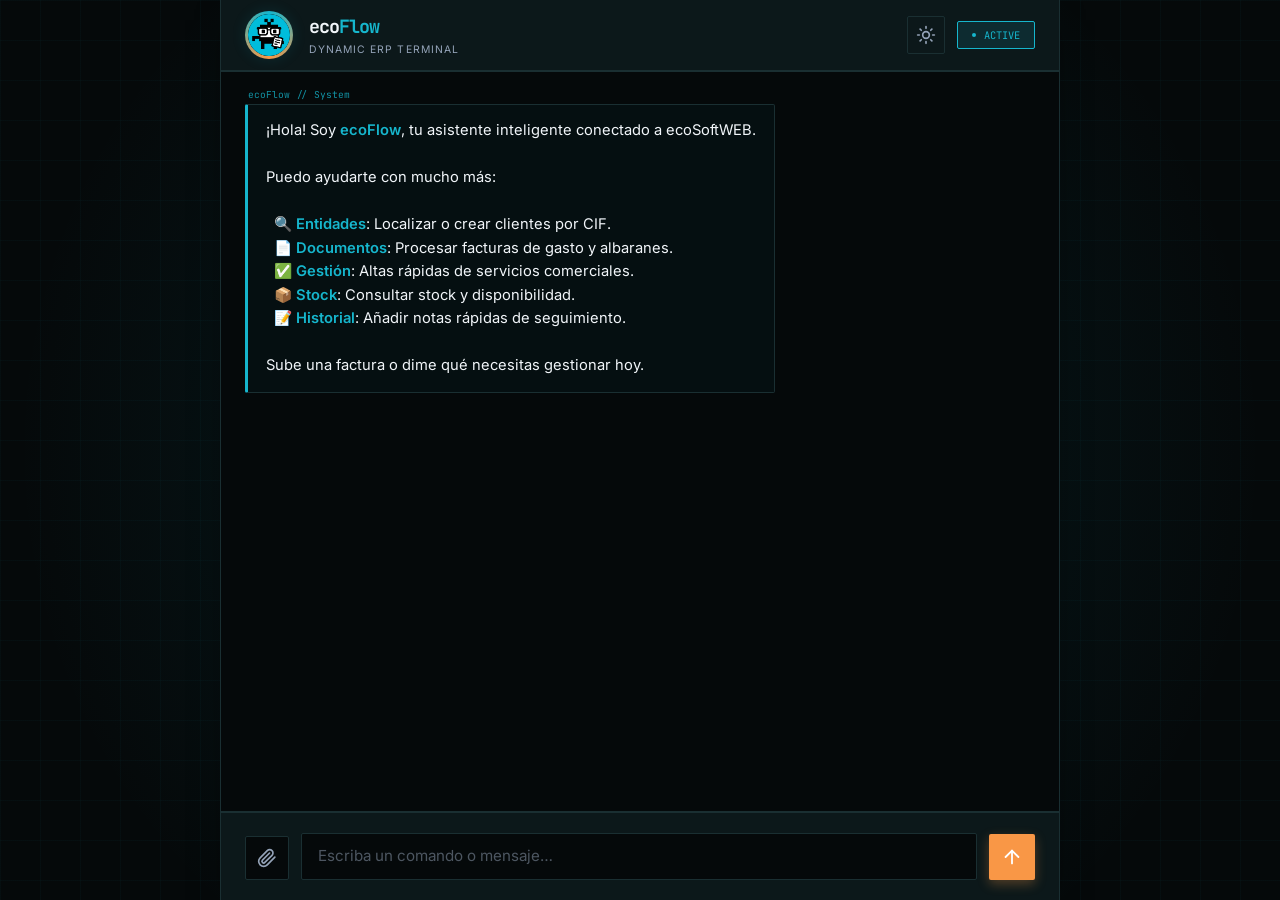
==== app/static/index.html @ 5742f72a "Fix orbe: Usar etiqueta img directa para asegurar carga de ecoScanCalidad.png" ====
<!DOCTYPE html>
<html lang="es" data-theme="dark">
<head>
<meta charset="UTF-8">
<meta name="viewport" content="width=device-width, initial-scale=1.0">
<title>ecoFlow — Quantum Interface</title>
<style>
@import url('https://fonts.googleapis.com/css2?family=Inter:wght@400;500;600;700&family=JetBrains+Mono:wght@400;700&display=swap');

:root {
  /* DARK THEME (CORE) */
  --bg: #05090a;
  --surface: #0c181a;
  --surface-alt: #122124;
  --border: #1a2f32;
  --border-bright: #2d4f54;
  --accent: #16B6CD;
  --accent-secondary: #F99746;
  --accent-dim: rgba(22, 182, 205, 0.12);
  --text: #f1f5f9;
  --muted: #94a3b8;
  --radius: 2px;
  --font-mono: 'JetBrains Mono', monospace;
  --bot-bg: rgba(22, 182, 205, 0.03);
  --dot-color: #16B6CD;
  --shadow: 0 10px 30px -10px rgba(0,0,0,0.5);
}

[data-theme="light"] {
  --bg: #f8fafc;
  --surface: #ffffff;
  --surface-alt: #f1f5f9;
  --border: #cbd5e1;
  --border-bright: #94a3b8;
  --accent: #16B6CD;
  --accent-secondary: #F99746;
  --accent-dim: rgba(22, 182, 205, 0.08);
  --text: #0f172a;
  --muted: #64748b;
  --bot-bg: rgba(22, 182, 205, 0.04);
  --dot-color: #16B6CD;
  --shadow: 0 10px 30px -10px rgba(0,0,0,0.1);
}

*, *::before, *::after { box-sizing: border-box; margin: 0; padding: 0; }

@media (prefers-reduced-motion: reduce) {
  *, ::before, ::after {
    animation-delay: -1ms !important;
    animation-duration: 1ms !important;
    animation-iteration-count: 1 !important;
    background-attachment: initial !important;
    scroll-behavior: auto !important;
    transition-duration: 0s !important;
    transition-delay: 0s !important;
  }
}

html, body { height: 100%; overflow: hidden; background: var(--bg); color: var(--text); transition: background 0.3s, color 0.3s; }
body {
  font-family: 'Inter', system-ui, sans-serif;
  display: flex; align-items: center; justify-content: center;
  -webkit-font-smoothing: antialiased;
  background-image: 
    radial-gradient(circle at 50% 50%, var(--accent-dim) 0%, transparent 80%),
    linear-gradient(rgba(22, 182, 205, 0.03) 1px, transparent 1px),
    linear-gradient(90deg, rgba(22, 182, 205, 0.03) 1px, transparent 1px);
  background-size: 100% 100%, 40px 40px, 40px 40px;
}

.shell {
  width: min(840px, 100%); height: 100dvh;
  display: flex; flex-direction: column;
  background: var(--bg);
  border-left: 1px solid var(--border);
  border-right: 1px solid var(--border);
  position: relative; box-shadow: var(--shadow);
}

/* HEADER */
.hd {
  height: 72px; padding: 0 24px; flex-shrink: 0;
  background: var(--surface);
  border-bottom: 2px solid var(--border);
  display: flex; align-items: center; justify-content: space-between;
}
.hd-left { display: flex; align-items: center; gap: 16px; }
.orb-container { position: relative; width: 48px; height: 48px; flex-shrink: 0; }
.orb {
  position: absolute; inset: 0; border-radius: 50%;
  background: conic-gradient(from 0deg, var(--accent), var(--accent-secondary), var(--accent));
  animation: spin 6s linear infinite;
  box-shadow: 0 0 15px var(--accent-dim);
}
.orb-img {
  position: absolute; inset: 3px; width: 42px; height: 42px;
  border-radius: 50%; object-fit: cover;
  background-color: var(--bg);
  z-index: 2;
}
@keyframes spin { to { transform: rotate(360deg); } }

.brand { font-family: var(--font-mono); font-size: 1.15rem; font-weight: 700; letter-spacing: -0.05em; }
.brand span { color: var(--accent); }
.sub { font-size: 0.65rem; color: var(--muted); letter-spacing: 0.1em; text-transform: uppercase; margin-top: 4px; }

.hd-right { display: flex; align-items: center; gap: 12px; }
.theme-toggle {
  background: none; border: 1px solid var(--border); color: var(--muted);
  width: 38px; height: 38px; display: flex; align-items: center; justify-content: center;
  cursor: pointer; transition: all 0.2s; border-radius: var(--radius);
}
.theme-toggle:hover { color: var(--accent); border-color: var(--accent); background: var(--accent-dim); }

.status {
  display: flex; align-items: center; gap: 8px; font-family: var(--font-mono); font-size: 0.65rem; color: var(--accent);
  background: var(--accent-dim); border: 1px solid var(--accent);
  padding: 6px 14px; border-radius: var(--radius);
}
.dot { width: 4px; height: 4px; border-radius: 50%; background: var(--accent); animation: pulse 2s infinite; }
@keyframes pulse { 0%,100% { opacity: 1; transform: scale(1.1); } 50% { opacity: 0.4; transform: scale(0.9); } }

/* CHAT AREA */
.chat { flex: 1; overflow-y: auto; padding: 32px 24px; display: flex; flex-direction: column; gap: 24px; scroll-behavior: smooth; }
.chat::-webkit-scrollbar { width: 4px; }
.chat::-webkit-scrollbar-thumb { background: var(--border-bright); }

.row { display: flex; width: 100%; }
.row.me { justify-content: flex-end; }

.bub {
  max-width: 80%; padding: 14px 18px; position: relative;
  font-size: 0.92rem; line-height: 1.6; animation: slideUp 0.3s cubic-bezier(0.16, 1, 0.3, 1);
  word-break: break-word; border: 1px solid var(--border);
  background: var(--surface-alt); border-radius: var(--radius);
}
@keyframes slideUp { from { opacity: 0; transform: translateY(12px); } to { opacity: 1; transform: none; } }

.bub.bot { border-left: 3px solid var(--accent); background: var(--bot-bg); }
.bub.bot::before {
  content: "ecoFlow // System";
  position: absolute; top: -18px; left: 0;
  font-family: var(--font-mono); font-size: 0.6rem; color: var(--accent); opacity: 0.8;
}

.bub.me { border-right: 3px solid var(--muted); background: var(--surface); }
.bub.me::before {
  content: "Auth // User";
  position: absolute; top: -18px; right: 0;
  font-family: var(--font-mono); font-size: 0.6rem; color: var(--muted); opacity: 0.8;
}

.bub strong { color: var(--accent); font-weight: 600; }

.file-card {
  display: flex; align-items: center; gap: 12px;
  background: var(--accent-dim); border: 1px solid var(--accent);
  padding: 10px 14px; margin-top: 4px; border-radius: var(--radius);
}
.file-card svg { color: var(--accent); flex-shrink: 0; }

/* TYPING */
.typing { display: flex; align-items: center; gap: 12px; padding: 0 24px 16px; }
.typing-dots { display: flex; gap: 4px; }
.typing-dots span { width: 5px; height: 5px; background: var(--accent); animation: bounceDots 1.4s infinite; }
.typing-dots span:nth-child(2) { animation-delay: 0.2s; }
.typing-dots span:nth-child(3) { animation-delay: 0.4s; }
@keyframes bounceDots { 0%, 80%, 100% { transform: scale(1); opacity: 0.4; } 40% { transform: scale(1.4); opacity: 1; } }
.typing-label { font-family: var(--font-mono); font-size: 0.65rem; color: var(--accent); letter-spacing: 0.05em; font-weight: 700; }

/* INPUT BAR */
.bar {
  flex-shrink: 0; padding: 20px 24px;
  background: var(--surface); border-top: 2px solid var(--border);
  display: flex; align-items: flex-end; gap: 12px;
}

.action-btn {
  width: 44px; height: 44px; border: 1px solid var(--border); background: var(--bg);
  color: var(--muted); cursor: pointer; display: flex; align-items: center; justify-content: center;
  transition: all 0.2s; flex-shrink: 0; border-radius: var(--radius);
}
.action-btn:hover { color: var(--accent); border-color: var(--accent); background: var(--accent-dim); }

.file-preview {
  display: none; align-items: center; gap: 10px;
  background: var(--accent-dim); border: 1px solid var(--accent);
  padding: 6px 12px; font-family: var(--font-mono); font-size: 0.7rem; color: var(--accent);
  max-width: 200px; white-space: nowrap; overflow: hidden; text-overflow: ellipsis; border-radius: var(--radius);
}
.btn-close { background: none; border: none; color: var(--accent); cursor: pointer; font-size: 1rem; line-height: 1; }

textarea {
  flex: 1; min-height: 44px; max-height: 160px; resize: none; outline: none;
  font-family: inherit; font-size: 0.95rem; border: 1px solid var(--border);
  background: var(--bg); color: var(--text); padding: 11px 16px; line-height: 1.5;
  transition: border-color 0.2s; border-radius: var(--radius);
}
textarea:focus { border-color: var(--accent); }
textarea::placeholder { color: var(--muted); opacity: 0.5; }

.btn-send {
  width: 46px; height: 46px; border: none; cursor: pointer;
  background: var(--accent-secondary); color: white;
  display: flex; align-items: center; justify-content: center;
  transition: all 0.2s; flex-shrink: 0; border-radius: var(--radius);
  box-shadow: 0 4px 12px rgba(249, 151, 70, 0.3);
}
.btn-send:hover { transform: translateY(-2px); box-shadow: 0 6px 20px rgba(249, 151, 70, 0.4); }
.btn-send:active { transform: translateY(0); }
.btn-send:disabled { opacity: 0.3; cursor: not-allowed; transform: none; box-shadow: none; }
.btn-send svg { width: 22px; height: 22px; }
</style>
</head>
<body>
<div class="shell">
  <header class="hd">
    <div class="hd-left">
      <div class="orb-container">
        <div class="orb"></div>
        <img src="ecoScanCalidad.png" class="orb-img" alt="ecoFlow Robot" aria-hidden="true">
      </div>
      <div>
        <div class="brand">eco<span>Flow</span></div>
        <div class="sub">Dynamic ERP Terminal</div>
      </div>
    </div>
    <div class="hd-right">
      <button class="theme-toggle" id="themeToggle" title="Cambiar tema" aria-label="Cambiar tema">
        <svg id="themeIcon" xmlns="http://www.w3.org/2000/svg" width="20" height="20" viewBox="0 0 24 24" fill="none" stroke="currentColor" stroke-width="2" stroke-linecap="round" stroke-linejoin="round"></svg>
      </button>
      <div class="status"><span class="dot"></span>ACTIVE</div>
    </div>
  </header>

  <main class="chat" id="chatArea"></main>

  <div class="typing" id="typingArea" style="display:none">
    <div class="typing-dots"><span></span><span></span><span></span></div>
    <span class="typing-label" id="typingLabel">ecoFlow IS PROCESSING…</span>
  </div>

  <footer class="bar">
    <label class="action-btn" title="Adjuntar documento" aria-label="Adjuntar documento">
      <svg xmlns="http://www.w3.org/2000/svg" width="20" height="20" viewBox="0 0 24 24" fill="none" stroke="currentColor" stroke-width="2" stroke-linecap="round" stroke-linejoin="round"><path d="m21.44 11.05-9.19 9.19a6 6 0 0 1-8.49-8.49l8.57-8.57A4 4 0 1 1 18 8.84l-8.59 8.51a2 2 0 0 1-2.83-2.83l8.49-8.48"/></svg>
      <input type="file" id="fileInput" accept=".jpg,.jpeg,.png,.pdf" style="display:none">
    </label>
    <div class="file-preview" id="filePreview">
      <span id="fileName"></span>
      <button class="btn-close" id="clearFile" aria-label="Eliminar archivo">✕</button>
    </div>
    <textarea id="msgInput" placeholder="Escriba un comando o mensaje…" rows="1" aria-label="Mensaje para ecoFlow"></textarea>
    <button class="btn-send" id="sendBtn" title="Enviar" aria-label="Enviar mensaje">
      <svg xmlns="http://www.w3.org/2000/svg" width="24" height="24" viewBox="0 0 24 24" fill="none" stroke="currentColor" stroke-width="2" stroke-linecap="round" stroke-linejoin="round"><path d="m5 12 7-7 7 7"/><path d="M12 19V5"/></svg>
    </button>
  </footer>
</div>

<script>
const chatArea=document.getElementById('chatArea'),
  msgInput=document.getElementById('msgInput'),
  sendBtn=document.getElementById('sendBtn'),
  fileInput=document.getElementById('fileInput'),
  filePreview=document.getElementById('filePreview'),
  fileName=document.getElementById('fileName'),
  clearFile=document.getElementById('clearFile'),
  typingArea=document.getElementById('typingArea'),
  typingLabel=document.getElementById('typingLabel'),
  themeToggle=document.getElementById('themeToggle'),
  themeIcon=document.getElementById('themeIcon'),
  htmlEl=document.documentElement;

const SID='eco_'+Math.random().toString(36).slice(2,10);
let pendingFile=null;

// THEME HANDLING
const SUN_PATH='<circle cx="12" cy="12" r="4"/><path d="M12 2v2"/><path d="M12 20v2"/><path d="m4.93 4.93 1.41 1.41"/><path d="m17.66 17.66 1.41 1.41"/><path d="M2 12h2"/><path d="M20 12h2"/><path d="m6.34 17.66-1.41 1.41"/><path d="m19.07 4.93-1.41 1.41"/>';
const MOON_PATH='<path d="M12 3a6 6 0 0 0 9 9 9 9 0 1 1-9-9Z"/>';

function setTheme(theme) {
  htmlEl.setAttribute('data-theme', theme);
  themeIcon.innerHTML = theme==='dark' ? SUN_PATH : MOON_PATH;
  localStorage.setItem('ecoflow-theme', theme);
}
themeToggle.addEventListener('click', () => {
  const current = htmlEl.getAttribute('data-theme');
  setTheme(current==='dark' ? 'light' : 'dark');
});

const savedTheme = localStorage.getItem('ecoflow-theme') || 'dark';
setTheme(savedTheme);

function md(s){
  return s
    .replace(/&/g,'&amp;').replace(/</g,'&lt;').replace(/>/g,'&gt;')
    .replace(/\*\*(.*?)\*\*/g,'<strong>$1</strong>')
    .replace(/\n/g,'<br>');
}

function addBubble(text,side,isFile=false){
  const row=document.createElement('div'); row.className='row'+(side==='user'?' me':'');
  const b=document.createElement('div'); b.className='bub '+(side==='user'?'me':'bot');
  
  if(isFile){
    const ext=text.split('.').pop().toLowerCase();
    b.innerHTML=`<div class="file-card">
      <svg xmlns="http://www.w3.org/2000/svg" width="18" height="18" viewBox="0 0 24 24" fill="none" stroke="currentColor" stroke-width="2" stroke-linecap="round" stroke-linejoin="round">${ext==='pdf'?'<path d="M14 2H6a2 2 0 0 0-2 2v16a2 2 0 0 0 2 2h12a2 2 0 0 0 2-2V8z"/><polyline points="14 2 14 8 20 8"/>':'<rect x="3" y="3" width="18" height="18" rx="2" ry="2"/><circle cx="8.5" cy="8.5" r="1.5"/><polyline points="21 15 16 10 5 21"/>'}</svg>
      <span>${text}</span>
    </div>`;
  } else {
    b.innerHTML=md(text);
  }
  
  row.appendChild(b);
  chatArea.appendChild(row);
  chatArea.scrollTop=chatArea.scrollHeight;
}

function showTyping(label='ecoFlow IS PROCESSING…'){
  typingLabel.textContent=label; typingArea.style.display='flex';
  chatArea.scrollTop=chatArea.scrollHeight;
}
function hideTyping(){ typingArea.style.display='none'; }

msgInput.addEventListener('input',()=>{
  msgInput.style.height='auto';
  msgInput.style.height=Math.min(msgInput.scrollHeight,160)+'px';
});

msgInput.addEventListener('keydown',e=>{
  if(e.key==='Enter'&&!e.shiftKey){ e.preventDefault(); sendMessage(); }
});

sendBtn.addEventListener('click',sendMessage);

fileInput.addEventListener('change',e=>{
  const f=e.target.files[0]; if(!f)return;
  pendingFile=f;
  fileName.textContent=f.name.length>22?f.name.slice(0,20)+'…':f.name;
  filePreview.style.display='flex';
});

clearFile.addEventListener('click',()=>{
  pendingFile=null; fileInput.value=''; filePreview.style.display='none';
});

// Mensaje inicial
setTimeout(()=>{
  addBubble('\u00a1Hola! Soy **ecoFlow**, tu asistente inteligente conectado a ecoSoftWEB.\n\nPuedo ayudarte con mucho m\u00e1s:\n\n\u00a0\u00a0\ud83d\udd0d **Entidades**: Localizar o crear clientes por CIF.\n\u00a0\u00a0\ud83d\udcc4 **Documentos**: Procesar facturas de gasto y albaranes.\n\u00a0\u00a0\u2705 **Gesti\u00f3n**: Altas r\u00e1pidas de servicios comerciales.\n\u00a0\u00a0\ud83d\udce6 **Stock**: Consultar stock y disponibilidad.\n\u00a0\u00a0\ud83d\udcdd **Historial**: A\u00f1adir notas r\u00e1pidas de seguimiento.\n\nSube una factura o dime qu\u00e9 necesitas gestionar hoy.','bot');
}, 300);

async function sendMessage(){
  const t=msgInput.value.trim();
  if(!t&&!pendingFile)return;
  
  sendBtn.disabled=true;
  if(pendingFile) addBubble(pendingFile.name,'user',true);
  if(t) addBubble(t,'user');
  
  msgInput.value=''; msgInput.style.height='auto';
  showTyping(pendingFile?'ANALYZING DOCUMENT…':'QUERYING SYSTEM…');
  
  const fd=new FormData();
  fd.append('session_id',SID); fd.append('message',t);
  if(pendingFile) fd.append('file',pendingFile);
  
  try {
    const r=await fetch('/api/ecoflow/chat',{method:'POST',body:fd});
    const d=await r.json();
    hideTyping();
    addBubble(d.reply,'bot');
    if(d.state==='done') setTimeout(()=>addBubble('\u00bfNecesitas algo m\u00e1s?','bot'),800);
  } catch(e) {
    hideTyping();
    addBubble('\u26a0\ufe0f ERROR // CONNECTION FAILED.','bot');
  }
  
  pendingFile=null; fileInput.value=''; filePreview.style.display='none'; sendBtn.disabled=false;
}
</script>
</body>
</html>
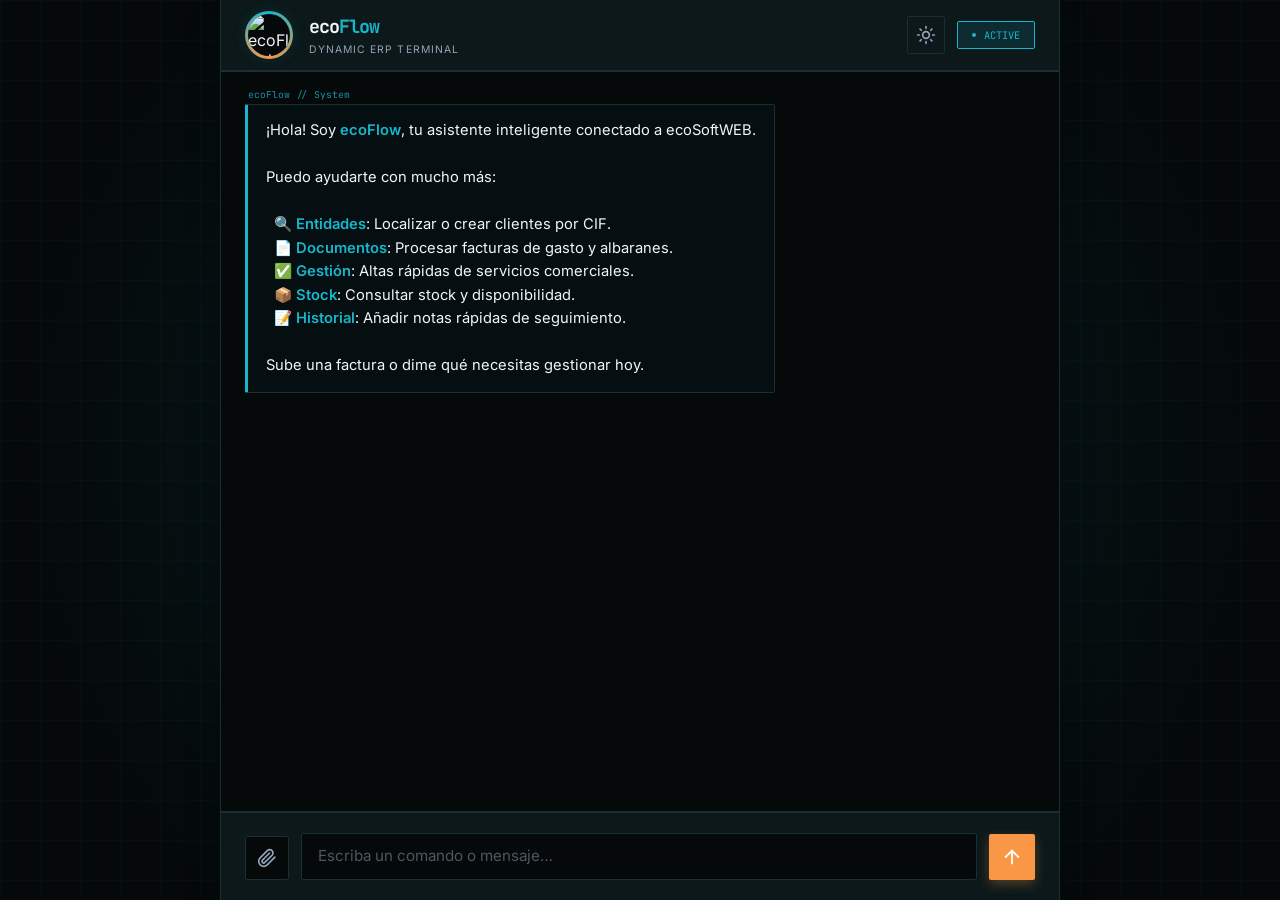
==== commit b7cfa558: "Nginx Static Bypass: Mount estáticos bajo /api/ para imágenes" ====
--- a/app/static/index.html
+++ b/app/static/index.html
@@ -218,7 +218,7 @@
     <div class="hd-left">
       <div class="orb-container">
         <div class="orb"></div>
-        <img src="ecoScanCalidad.png" class="orb-img" alt="ecoFlow Robot" aria-hidden="true">
+        <img src="/api/ecoflow/static/ecoScanCalidad.png" class="orb-img" alt="ecoFlow Robot" aria-hidden="true">
       </div>
       <div>
         <div class="brand">eco<span>Flow</span></div>
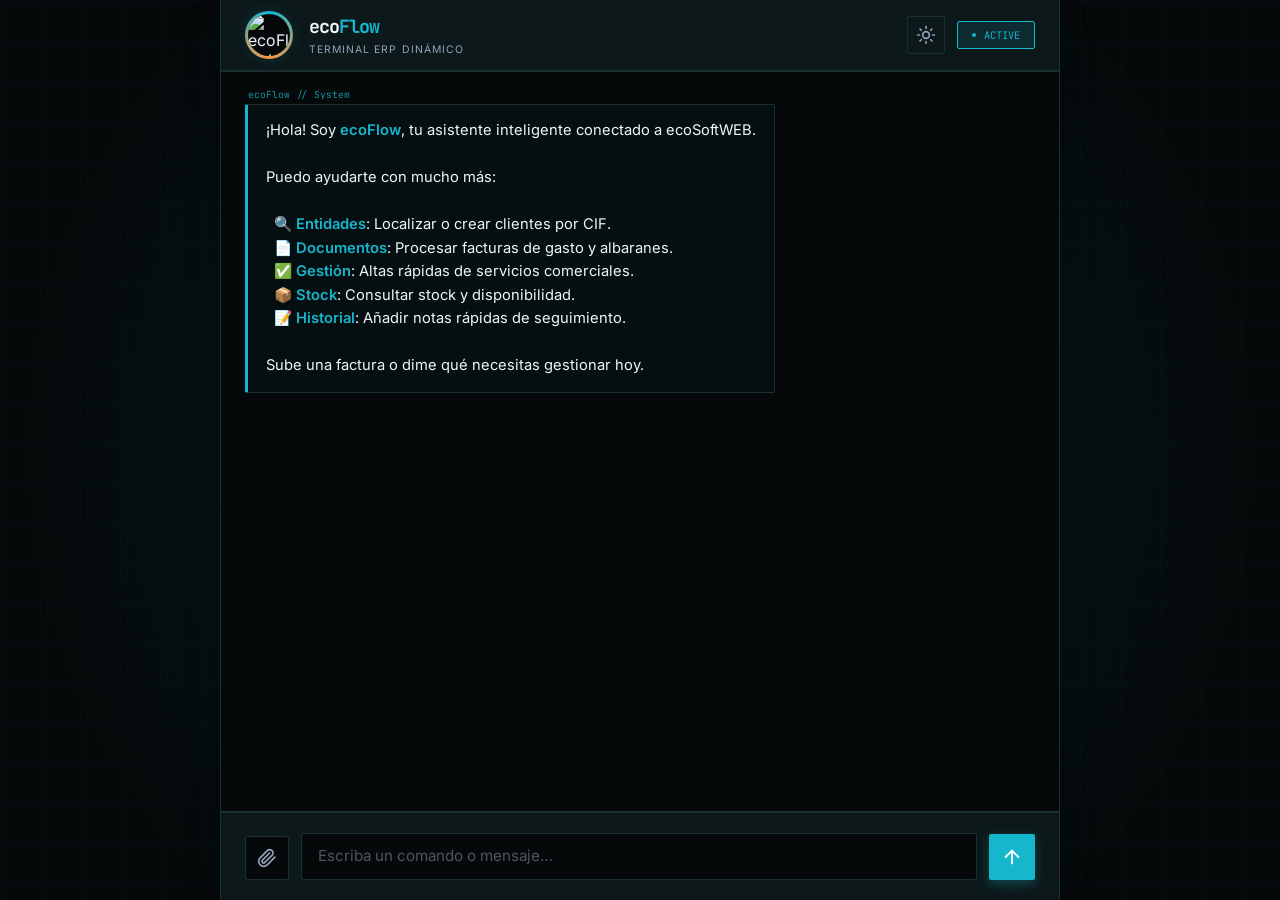
==== commit 03d17489: "Final Polish: Subtítulo en español y refinamiento de colores de botón" ====
--- a/app/static/index.html
+++ b/app/static/index.html
@@ -201,12 +201,12 @@
 
 .btn-send {
   width: 46px; height: 46px; border: none; cursor: pointer;
-  background: var(--accent-secondary); color: white;
+  background: var(--accent); color: white;
   display: flex; align-items: center; justify-content: center;
   transition: all 0.2s; flex-shrink: 0; border-radius: var(--radius);
-  box-shadow: 0 4px 12px rgba(249, 151, 70, 0.3);
-}
-.btn-send:hover { transform: translateY(-2px); box-shadow: 0 6px 20px rgba(249, 151, 70, 0.4); }
+  box-shadow: 0 4px 12px rgba(22, 182, 205, 0.3);
+}
+.btn-send:hover { background: var(--accent-secondary); transform: translateY(-2px); box-shadow: 0 6px 20px rgba(249, 151, 70, 0.4); }
 .btn-send:active { transform: translateY(0); }
 .btn-send:disabled { opacity: 0.3; cursor: not-allowed; transform: none; box-shadow: none; }
 .btn-send svg { width: 22px; height: 22px; }
@@ -222,7 +222,7 @@
       </div>
       <div>
         <div class="brand">eco<span>Flow</span></div>
-        <div class="sub">Dynamic ERP Terminal</div>
+        <div class="sub">Terminal ERP dinámico</div>
       </div>
     </div>
     <div class="hd-right">
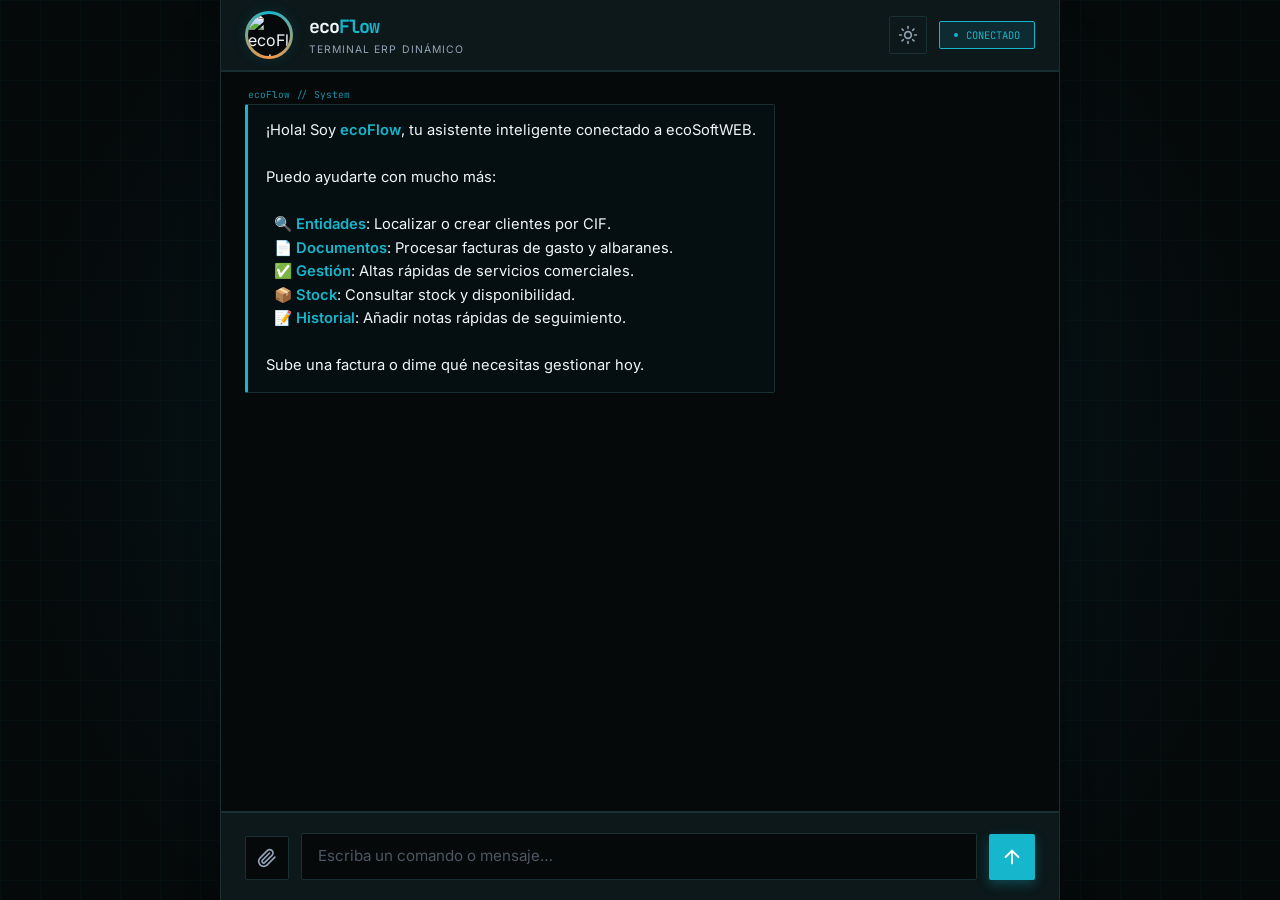
==== commit e1d31660: "Indicator localized: ACTIVE -> CONECTADO" ====
--- a/app/static/index.html
+++ b/app/static/index.html
@@ -229,7 +229,7 @@
       <button class="theme-toggle" id="themeToggle" title="Cambiar tema" aria-label="Cambiar tema">
         <svg id="themeIcon" xmlns="http://www.w3.org/2000/svg" width="20" height="20" viewBox="0 0 24 24" fill="none" stroke="currentColor" stroke-width="2" stroke-linecap="round" stroke-linejoin="round"></svg>
       </button>
-      <div class="status"><span class="dot"></span>ACTIVE</div>
+      <div class="status"><span class="dot"></span>CONECTADO</div>
     </div>
   </header>
 
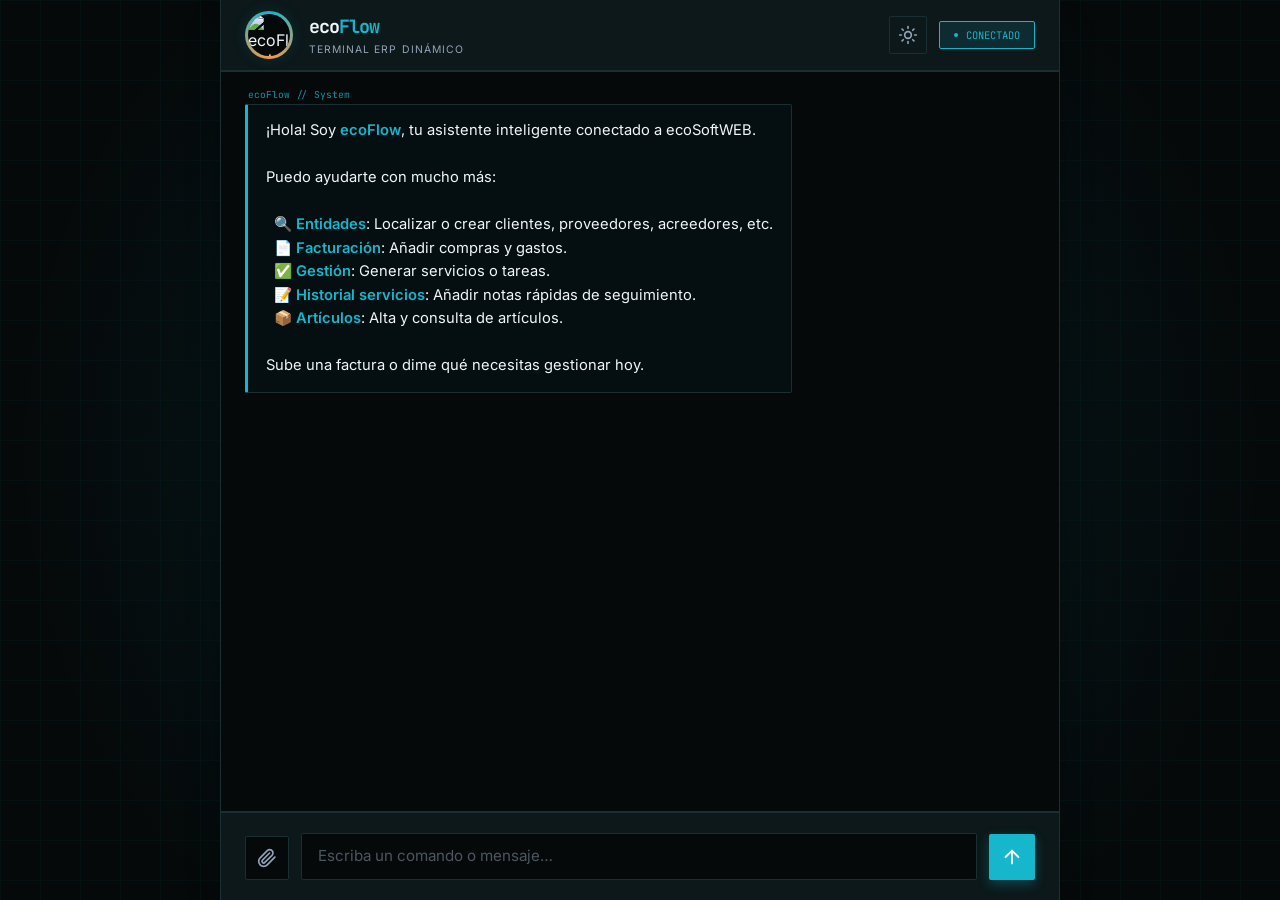
==== commit 9d8c0030: "Welcome message updated with new capabilities" ====
--- a/app/static/index.html
+++ b/app/static/index.html
@@ -237,7 +237,7 @@
 
   <div class="typing" id="typingArea" style="display:none">
     <div class="typing-dots"><span></span><span></span><span></span></div>
-    <span class="typing-label" id="typingLabel">ecoFlow IS PROCESSING…</span>
+    <span class="typing-label" id="typingLabel">ecoFlow ESTÁ PROCESANDO…</span>
   </div>
 
   <footer class="bar">
@@ -316,7 +316,7 @@
   chatArea.scrollTop=chatArea.scrollHeight;
 }
 
-function showTyping(label='ecoFlow IS PROCESSING…'){
+function showTyping(label='ecoFlow EST\u00c1 PROCESANDO\u2026'){
   typingLabel.textContent=label; typingArea.style.display='flex';
   chatArea.scrollTop=chatArea.scrollHeight;
 }
@@ -346,7 +346,7 @@
 
 // Mensaje inicial
 setTimeout(()=>{
-  addBubble('\u00a1Hola! Soy **ecoFlow**, tu asistente inteligente conectado a ecoSoftWEB.\n\nPuedo ayudarte con mucho m\u00e1s:\n\n\u00a0\u00a0\ud83d\udd0d **Entidades**: Localizar o crear clientes por CIF.\n\u00a0\u00a0\ud83d\udcc4 **Documentos**: Procesar facturas de gasto y albaranes.\n\u00a0\u00a0\u2705 **Gesti\u00f3n**: Altas r\u00e1pidas de servicios comerciales.\n\u00a0\u00a0\ud83d\udce6 **Stock**: Consultar stock y disponibilidad.\n\u00a0\u00a0\ud83d\udcdd **Historial**: A\u00f1adir notas r\u00e1pidas de seguimiento.\n\nSube una factura o dime qu\u00e9 necesitas gestionar hoy.','bot');
+  addBubble('\u00a1Hola! Soy **ecoFlow**, tu asistente inteligente conectado a ecoSoftWEB.\n\nPuedo ayudarte con mucho m\u00e1s:\n\n\u00a0\u00a0\ud83d\udd0d **Entidades**: Localizar o crear clientes, proveedores, acreedores, etc.\n\u00a0\u00a0\ud83d\udcc4 **Facturaci\u00f3n**: A\u00f1adir compras y gastos.\n\u00a0\u00a0\u2705 **Gesti\u00f3n**: Generar servicios o tareas.\n\u00a0\u00a0\ud83d\udcdd **Historial servicios**: A\u00f1adir notas r\u00e1pidas de seguimiento.\n\u00a0\u00a0\ud83d\udce6 **Art\u00edculos**: Alta y consulta de art\u00edculos.\n\nSube una factura o dime qu\u00e9 necesitas gestionar hoy.','bot');
 }, 300);
 
 async function sendMessage(){
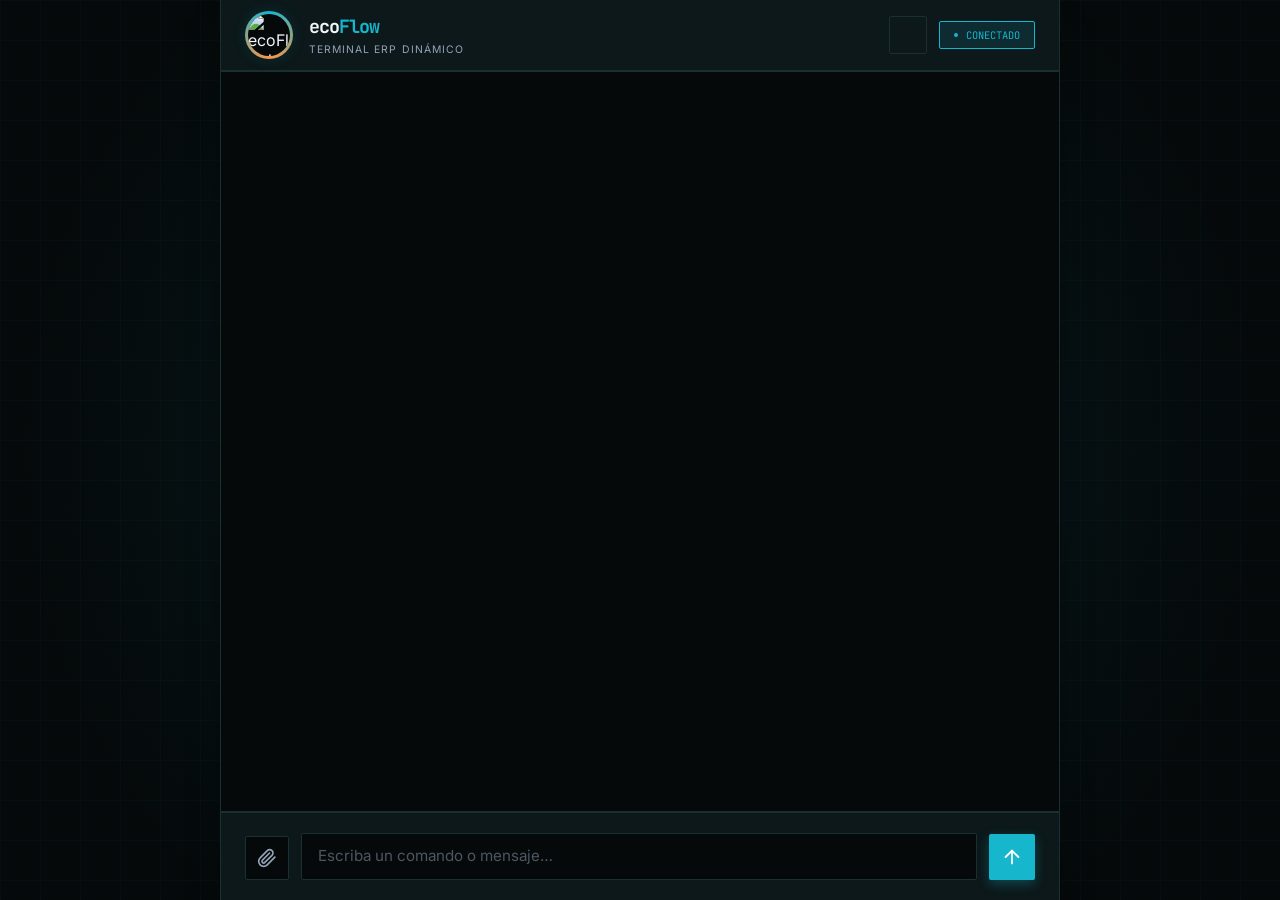
==== commit 1fd9b3a0: "chore: Sync local environment with production changes and sanitize" ====
--- a/app/static/index.html
+++ b/app/static/index.html
@@ -1,382 +1,572 @@
 <!DOCTYPE html>
 <html lang="es" data-theme="dark">
+
 <head>
-<meta charset="UTF-8">
-<meta name="viewport" content="width=device-width, initial-scale=1.0">
-<title>ecoFlow — Quantum Interface</title>
-<style>
-@import url('https://fonts.googleapis.com/css2?family=Inter:wght@400;500;600;700&family=JetBrains+Mono:wght@400;700&display=swap');
-
-:root {
-  /* DARK THEME (CORE) */
-  --bg: #05090a;
-  --surface: #0c181a;
-  --surface-alt: #122124;
-  --border: #1a2f32;
-  --border-bright: #2d4f54;
-  --accent: #16B6CD;
-  --accent-secondary: #F99746;
-  --accent-dim: rgba(22, 182, 205, 0.12);
-  --text: #f1f5f9;
-  --muted: #94a3b8;
-  --radius: 2px;
-  --font-mono: 'JetBrains Mono', monospace;
-  --bot-bg: rgba(22, 182, 205, 0.03);
-  --dot-color: #16B6CD;
-  --shadow: 0 10px 30px -10px rgba(0,0,0,0.5);
-}
-
-[data-theme="light"] {
-  --bg: #f8fafc;
-  --surface: #ffffff;
-  --surface-alt: #f1f5f9;
-  --border: #cbd5e1;
-  --border-bright: #94a3b8;
-  --accent: #16B6CD;
-  --accent-secondary: #F99746;
-  --accent-dim: rgba(22, 182, 205, 0.08);
-  --text: #0f172a;
-  --muted: #64748b;
-  --bot-bg: rgba(22, 182, 205, 0.04);
-  --dot-color: #16B6CD;
-  --shadow: 0 10px 30px -10px rgba(0,0,0,0.1);
-}
-
-*, *::before, *::after { box-sizing: border-box; margin: 0; padding: 0; }
-
-@media (prefers-reduced-motion: reduce) {
-  *, ::before, ::after {
-    animation-delay: -1ms !important;
-    animation-duration: 1ms !important;
-    animation-iteration-count: 1 !important;
-    background-attachment: initial !important;
-    scroll-behavior: auto !important;
-    transition-duration: 0s !important;
-    transition-delay: 0s !important;
-  }
-}
-
-html, body { height: 100%; overflow: hidden; background: var(--bg); color: var(--text); transition: background 0.3s, color 0.3s; }
-body {
-  font-family: 'Inter', system-ui, sans-serif;
-  display: flex; align-items: center; justify-content: center;
-  -webkit-font-smoothing: antialiased;
-  background-image: 
-    radial-gradient(circle at 50% 50%, var(--accent-dim) 0%, transparent 80%),
-    linear-gradient(rgba(22, 182, 205, 0.03) 1px, transparent 1px),
-    linear-gradient(90deg, rgba(22, 182, 205, 0.03) 1px, transparent 1px);
-  background-size: 100% 100%, 40px 40px, 40px 40px;
-}
-
-.shell {
-  width: min(840px, 100%); height: 100dvh;
-  display: flex; flex-direction: column;
-  background: var(--bg);
-  border-left: 1px solid var(--border);
-  border-right: 1px solid var(--border);
-  position: relative; box-shadow: var(--shadow);
-}
-
-/* HEADER */
-.hd {
-  height: 72px; padding: 0 24px; flex-shrink: 0;
-  background: var(--surface);
-  border-bottom: 2px solid var(--border);
-  display: flex; align-items: center; justify-content: space-between;
-}
-.hd-left { display: flex; align-items: center; gap: 16px; }
-.orb-container { position: relative; width: 48px; height: 48px; flex-shrink: 0; }
-.orb {
-  position: absolute; inset: 0; border-radius: 50%;
-  background: conic-gradient(from 0deg, var(--accent), var(--accent-secondary), var(--accent));
-  animation: spin 6s linear infinite;
-  box-shadow: 0 0 15px var(--accent-dim);
-}
-.orb-img {
-  position: absolute; inset: 3px; width: 42px; height: 42px;
-  border-radius: 50%; object-fit: cover;
-  background-color: var(--bg);
-  z-index: 2;
-}
-@keyframes spin { to { transform: rotate(360deg); } }
-
-.brand { font-family: var(--font-mono); font-size: 1.15rem; font-weight: 700; letter-spacing: -0.05em; }
-.brand span { color: var(--accent); }
-.sub { font-size: 0.65rem; color: var(--muted); letter-spacing: 0.1em; text-transform: uppercase; margin-top: 4px; }
-
-.hd-right { display: flex; align-items: center; gap: 12px; }
-.theme-toggle {
-  background: none; border: 1px solid var(--border); color: var(--muted);
-  width: 38px; height: 38px; display: flex; align-items: center; justify-content: center;
-  cursor: pointer; transition: all 0.2s; border-radius: var(--radius);
-}
-.theme-toggle:hover { color: var(--accent); border-color: var(--accent); background: var(--accent-dim); }
-
-.status {
-  display: flex; align-items: center; gap: 8px; font-family: var(--font-mono); font-size: 0.65rem; color: var(--accent);
-  background: var(--accent-dim); border: 1px solid var(--accent);
-  padding: 6px 14px; border-radius: var(--radius);
-}
-.dot { width: 4px; height: 4px; border-radius: 50%; background: var(--accent); animation: pulse 2s infinite; }
-@keyframes pulse { 0%,100% { opacity: 1; transform: scale(1.1); } 50% { opacity: 0.4; transform: scale(0.9); } }
-
-/* CHAT AREA */
-.chat { flex: 1; overflow-y: auto; padding: 32px 24px; display: flex; flex-direction: column; gap: 24px; scroll-behavior: smooth; }
-.chat::-webkit-scrollbar { width: 4px; }
-.chat::-webkit-scrollbar-thumb { background: var(--border-bright); }
-
-.row { display: flex; width: 100%; }
-.row.me { justify-content: flex-end; }
-
-.bub {
-  max-width: 80%; padding: 14px 18px; position: relative;
-  font-size: 0.92rem; line-height: 1.6; animation: slideUp 0.3s cubic-bezier(0.16, 1, 0.3, 1);
-  word-break: break-word; border: 1px solid var(--border);
-  background: var(--surface-alt); border-radius: var(--radius);
-}
-@keyframes slideUp { from { opacity: 0; transform: translateY(12px); } to { opacity: 1; transform: none; } }
-
-.bub.bot { border-left: 3px solid var(--accent); background: var(--bot-bg); }
-.bub.bot::before {
-  content: "ecoFlow // System";
-  position: absolute; top: -18px; left: 0;
-  font-family: var(--font-mono); font-size: 0.6rem; color: var(--accent); opacity: 0.8;
-}
-
-.bub.me { border-right: 3px solid var(--muted); background: var(--surface); }
-.bub.me::before {
-  content: "Auth // User";
-  position: absolute; top: -18px; right: 0;
-  font-family: var(--font-mono); font-size: 0.6rem; color: var(--muted); opacity: 0.8;
-}
-
-.bub strong { color: var(--accent); font-weight: 600; }
-
-.file-card {
-  display: flex; align-items: center; gap: 12px;
-  background: var(--accent-dim); border: 1px solid var(--accent);
-  padding: 10px 14px; margin-top: 4px; border-radius: var(--radius);
-}
-.file-card svg { color: var(--accent); flex-shrink: 0; }
-
-/* TYPING */
-.typing { display: flex; align-items: center; gap: 12px; padding: 0 24px 16px; }
-.typing-dots { display: flex; gap: 4px; }
-.typing-dots span { width: 5px; height: 5px; background: var(--accent); animation: bounceDots 1.4s infinite; }
-.typing-dots span:nth-child(2) { animation-delay: 0.2s; }
-.typing-dots span:nth-child(3) { animation-delay: 0.4s; }
-@keyframes bounceDots { 0%, 80%, 100% { transform: scale(1); opacity: 0.4; } 40% { transform: scale(1.4); opacity: 1; } }
-.typing-label { font-family: var(--font-mono); font-size: 0.65rem; color: var(--accent); letter-spacing: 0.05em; font-weight: 700; }
-
-/* INPUT BAR */
-.bar {
-  flex-shrink: 0; padding: 20px 24px;
-  background: var(--surface); border-top: 2px solid var(--border);
-  display: flex; align-items: flex-end; gap: 12px;
-}
-
-.action-btn {
-  width: 44px; height: 44px; border: 1px solid var(--border); background: var(--bg);
-  color: var(--muted); cursor: pointer; display: flex; align-items: center; justify-content: center;
-  transition: all 0.2s; flex-shrink: 0; border-radius: var(--radius);
-}
-.action-btn:hover { color: var(--accent); border-color: var(--accent); background: var(--accent-dim); }
-
-.file-preview {
-  display: none; align-items: center; gap: 10px;
-  background: var(--accent-dim); border: 1px solid var(--accent);
-  padding: 6px 12px; font-family: var(--font-mono); font-size: 0.7rem; color: var(--accent);
-  max-width: 200px; white-space: nowrap; overflow: hidden; text-overflow: ellipsis; border-radius: var(--radius);
-}
-.btn-close { background: none; border: none; color: var(--accent); cursor: pointer; font-size: 1rem; line-height: 1; }
-
-textarea {
-  flex: 1; min-height: 44px; max-height: 160px; resize: none; outline: none;
-  font-family: inherit; font-size: 0.95rem; border: 1px solid var(--border);
-  background: var(--bg); color: var(--text); padding: 11px 16px; line-height: 1.5;
-  transition: border-color 0.2s; border-radius: var(--radius);
-}
-textarea:focus { border-color: var(--accent); }
-textarea::placeholder { color: var(--muted); opacity: 0.5; }
-
-.btn-send {
-  width: 46px; height: 46px; border: none; cursor: pointer;
-  background: var(--accent); color: white;
-  display: flex; align-items: center; justify-content: center;
-  transition: all 0.2s; flex-shrink: 0; border-radius: var(--radius);
-  box-shadow: 0 4px 12px rgba(22, 182, 205, 0.3);
-}
-.btn-send:hover { background: var(--accent-secondary); transform: translateY(-2px); box-shadow: 0 6px 20px rgba(249, 151, 70, 0.4); }
-.btn-send:active { transform: translateY(0); }
-.btn-send:disabled { opacity: 0.3; cursor: not-allowed; transform: none; box-shadow: none; }
-.btn-send svg { width: 22px; height: 22px; }
-</style>
+  <meta charset="UTF-8">
+  <meta name="viewport" content="width=device-width, initial-scale=1.0">
+  <title>ecoFlow — Terminal ERP dinámico</title>
+  <style>
+    @import url('https://fonts.googleapis.com/css2?family=Inter:wght@400;500;600;700&family=JetBrains+Mono:wght@400;700&display=swap');
+
+    :root {
+      /* DARK THEME (CORE) */
+      --bg: #05090a;
+      --surface: #0c181a;
+      --surface-alt: #122124;
+      --border: #1a2f32;
+      --border-bright: #2d4f54;
+      --accent: #16B6CD;
+      --accent-secondary: #F99746;
+      --accent-dim: rgba(22, 182, 205, 0.12);
+      --text: #f1f5f9;
+      --muted: #94a3b8;
+      --radius: 2px;
+      --font-mono: 'JetBrains Mono', monospace;
+      --bot-bg: rgba(22, 182, 205, 0.03);
+      --dot-color: #16B6CD;
+      --shadow: 0 10px 30px -10px rgba(0, 0, 0, 0.5);
+    }
+
+    [data-theme="light"] {
+      --bg: #f8fafc;
+      --surface: #ffffff;
+      --surface-alt: #f1f5f9;
+      --border: #cbd5e1;
+      --border-bright: #94a3b8;
+      --accent: #16B6CD;
+      --accent-secondary: #F99746;
+      --accent-dim: rgba(22, 182, 205, 0.08);
+      --text: #0f172a;
+      --muted: #64748b;
+      --bot-bg: rgba(22, 182, 205, 0.04);
+      --dot-color: #16B6CD;
+      --shadow: 0 10px 30px -10px rgba(0, 0, 0, 0.1);
+    }
+
+    *,
+    *::before,
+    *::after {
+      box-sizing: border-box;
+      margin: 0;
+      padding: 0;
+    }
+
+    @media (prefers-reduced-motion: reduce) {
+
+      *,
+      ::before,
+      ::after {
+        animation-delay: -1ms !important;
+        animation-duration: 1ms !important;
+        animation-iteration-count: 1 !important;
+        background-attachment: initial !important;
+        scroll-behavior: auto !important;
+        transition-duration: 0s !important;
+        transition-delay: 0s !important;
+      }
+    }
+
+    html,
+    body {
+      height: 100%;
+      overflow: hidden;
+      background: var(--bg);
+      color: var(--text);
+      transition: background 0.3s, color 0.3s;
+    }
+
+    body {
+      font-family: 'Inter', system-ui, sans-serif;
+      display: flex;
+      align-items: center;
+      justify-content: center;
+      -webkit-font-smoothing: antialiased;
+      background-image:
+        radial-gradient(circle at 50% 50%, var(--accent-dim) 0%, transparent 80%),
+        linear-gradient(rgba(22, 182, 205, 0.03) 1px, transparent 1px),
+        linear-gradient(90deg, rgba(22, 182, 205, 0.03) 1px, transparent 1px);
+      background-size: 100% 100%, 40px 40px, 40px 40px;
+    }
+
+    .shell {
+      width: min(840px, 100%);
+      height: 100dvh;
+      display: flex;
+      flex-direction: column;
+      background: var(--bg);
+      border-left: 1px solid var(--border);
+      border-right: 1px solid var(--border);
+      position: relative;
+      box-shadow: var(--shadow);
+    }
+
+    /* HEADER */
+    .hd {
+      height: 72px;
+      padding: 0 24px;
+      flex-shrink: 0;
+      background: var(--surface);
+      border-bottom: 2px solid var(--border);
+      display: flex;
+      align-items: center;
+      justify-content: space-between;
+    }
+
+    .hd-left {
+      display: flex;
+      align-items: center;
+      gap: 16px;
+    }
+
+    .orb-container {
+      position: relative;
+      width: 48px;
+      height: 48px;
+      flex-shrink: 0;
+    }
+
+    .orb {
+      position: absolute;
+      inset: 0;
+      border-radius: 50%;
+      background: conic-gradient(from 0deg, var(--accent), var(--accent-secondary), var(--accent));
+      animation: spin 6s linear infinite;
+      box-shadow: 0 0 15px var(--accent-dim);
+    }
+
+    .orb-img {
+      position: absolute;
+      inset: 3px;
+      width: 42px;
+      height: 42px;
+      border-radius: 50%;
+      object-fit: cover;
+      background-color: var(--bg);
+      z-index: 2;
+    }
+
+    @keyframes spin {
+      to {
+        transform: rotate(360deg);
+      }
+    }
+
+    .brand {
+      font-family: var(--font-mono);
+      font-size: 1.15rem;
+      font-weight: 700;
+      letter-spacing: -0.05em;
+    }
+
+    .brand span {
+      color: var(--accent);
+    }
+
+    .sub {
+      font-size: 0.65rem;
+      color: var(--muted);
+      letter-spacing: 0.1em;
+      text-transform: uppercase;
+      margin-top: 4px;
+    }
+
+    .hd-right {
+      display: flex;
+      align-items: center;
+      gap: 12px;
+    }
+
+    .theme-toggle {
+      background: none;
+      border: 1px solid var(--border);
+      color: var(--muted);
+      width: 38px;
+      height: 38px;
+      display: flex;
+      align-items: center;
+      justify-content: center;
+      cursor: pointer;
+      transition: all 0.2s;
+      border-radius: var(--radius);
+    }
+
+    .theme-toggle:hover {
+      color: var(--accent);
+      border-color: var(--accent);
+      background: var(--accent-dim);
+    }
+
+    .status {
+      display: flex;
+      align-items: center;
+      gap: 8px;
+      font-family: var(--font-mono);
+      font-size: 0.65rem;
+      color: var(--accent);
+      background: var(--accent-dim);
+      border: 1px solid var(--accent);
+      padding: 6px 14px;
+      border-radius: var(--radius);
+    }
+
+    .dot {
+      width: 4px;
+      height: 4px;
+      border-radius: 50%;
+      background: var(--accent);
+      animation: pulse 2s infinite;
+    }
+
+    @keyframes pulse {
+
+      0%,
+      100% {
+        opacity: 1;
+        transform: scale(1.1);
+      }
+
+      50% {
+        opacity: 0.4;
+        transform: scale(0.9);
+      }
+    }
+
+    /* CHAT AREA */
+    .chat {
+      flex: 1;
+      overflow-y: auto;
+      padding: 32px 24px;
+      display: flex;
+      flex-direction: column;
+      gap: 24px;
+      scroll-behavior: smooth;
+    }
+
+    .chat::-webkit-scrollbar {
+      width: 4px;
+    }
+
+    .chat::-webkit-scrollbar-thumb {
+      background: var(--border-bright);
+    }
+
+    .row {
+      display: flex;
+      width: 100%;
+    }
+
+    .row.me {
+      justify-content: flex-end;
+    }
+
+    .bub {
+      max-width: 80%;
+      padding: 14px 18px;
+      position: relative;
+      font-size: 0.92rem;
+      line-height: 1.6;
+      animation: slideUp 0.3s cubic-bezier(0.16, 1, 0.3, 1);
+      word-break: break-word;
+      border: 1px solid var(--border);
+      background: var(--surface-alt);
+      border-radius: var(--radius);
+    }
+
+    @keyframes slideUp {
+      from {
+        opacity: 0;
+        transform: translateY(12px);
+      }
+
+      to {
+        opacity: 1;
+        transform: none;
+      }
+    }
+
+    .bub.bot {
+      border-left: 3px solid var(--accent);
+      background: var(--bot-bg);
+    }
+
+    .bub.bot::before {
+      content: "ecoFlow // System";
+      position: absolute;
+      top: -18px;
+      left: 0;
+      font-family: var(--font-mono);
+      font-size: 0.6rem;
+      color: var(--accent);
+      opacity: 0.8;
+    }
+
+    .bub.me {
+      border-right: 3px solid var(--muted);
+      background: var(--surface);
+    }
+
+    .bub.me::before {
+      content: "Auth // User";
+      position: absolute;
+      top: -18px;
+      right: 0;
+      font-family: var(--font-mono);
+      font-size: 0.6rem;
+      color: var(--muted);
+      opacity: 0.8;
+    }
+
+    .bub strong {
+      color: var(--accent);
+      font-weight: 600;
+    }
+
+    .file-card {
+      display: flex;
+      align-items: center;
+      gap: 12px;
+      background: var(--accent-dim);
+      border: 1px solid var(--accent);
+      padding: 10px 14px;
+      margin-top: 4px;
+      border-radius: var(--radius);
+    }
+
+    .file-card svg {
+      color: var(--accent);
+      flex-shrink: 0;
+    }
+
+    /* TYPING */
+    .typing {
+      display: flex;
+      align-items: center;
+      gap: 12px;
+      padding: 0 24px 16px;
+    }
+
+    .typing-dots {
+      display: flex;
+      gap: 4px;
+    }
+
+    .typing-dots span {
+      width: 5px;
+      height: 5px;
+      background: var(--accent);
+      animation: bounceDots 1.4s infinite;
+    }
+
+    .typing-dots span:nth-child(2) {
+      animation-delay: 0.2s;
+    }
+
+    .typing-dots span:nth-child(3) {
+      animation-delay: 0.4s;
+    }
+
+    @keyframes bounceDots {
+
+      0%,
+      80%,
+      100% {
+        transform: scale(1);
+        opacity: 0.4;
+      }
+
+      40% {
+        transform: scale(1.4);
+        opacity: 1;
+      }
+    }
+
+    .typing-label {
+      font-family: var(--font-mono);
+      font-size: 0.65rem;
+      color: var(--accent);
+      letter-spacing: 0.05em;
+      font-weight: 700;
+    }
+
+    /* INPUT BAR */
+    .bar {
+      flex-shrink: 0;
+      padding: 20px 24px;
+      background: var(--surface);
+      border-top: 2px solid var(--border);
+      display: flex;
+      align-items: flex-end;
+      gap: 12px;
+    }
+
+    .action-btn {
+      width: 44px;
+      height: 44px;
+      border: 1px solid var(--border);
+      background: var(--bg);
+      color: var(--muted);
+      cursor: pointer;
+      display: flex;
+      align-items: center;
+      justify-content: center;
+      transition: all 0.2s;
+      flex-shrink: 0;
+      border-radius: var(--radius);
+    }
+
+    .action-btn:hover {
+      color: var(--accent);
+      border-color: var(--accent);
+      background: var(--accent-dim);
+    }
+
+    .file-preview {
+      display: none;
+      align-items: center;
+      gap: 10px;
+      background: var(--accent-dim);
+      border: 1px solid var(--accent);
+      padding: 6px 12px;
+      font-family: var(--font-mono);
+      font-size: 0.7rem;
+      color: var(--accent);
+      max-width: 200px;
+      white-space: nowrap;
+      overflow: hidden;
+      text-overflow: ellipsis;
+      border-radius: var(--radius);
+    }
+
+    .btn-close {
+      background: none;
+      border: none;
+      color: var(--accent);
+      cursor: pointer;
+      font-size: 1rem;
+      line-height: 1;
+    }
+
+    textarea {
+      flex: 1;
+      min-height: 44px;
+      max-height: 160px;
+      resize: none;
+      outline: none;
+      font-family: inherit;
+      font-size: 0.95rem;
+      border: 1px solid var(--border);
+      background: var(--bg);
+      color: var(--text);
+      padding: 11px 16px;
+      line-height: 1.5;
+      transition: border-color 0.2s;
+      border-radius: var(--radius);
+    }
+
+    textarea:focus {
+      border-color: var(--accent);
+    }
+
+    textarea::placeholder {
+      color: var(--muted);
+      opacity: 0.5;
+    }
+
+    .btn-send {
+      width: 46px;
+      height: 46px;
+      border: none;
+      cursor: pointer;
+      background: var(--accent);
+      color: white;
+      display: flex;
+      align-items: center;
+      justify-content: center;
+      transition: all 0.2s;
+      flex-shrink: 0;
+      border-radius: var(--radius);
+      box-shadow: 0 4px 12px rgba(22, 182, 205, 0.3);
+    }
+
+    .btn-send:hover {
+      background: var(--accent-secondary);
+      transform: translateY(-2px);
+      box-shadow: 0 6px 20px rgba(249, 151, 70, 0.4);
+    }
+
+    .btn-send:active {
+      transform: translateY(0);
+    }
+
+    .btn-send:disabled {
+      opacity: 0.3;
+      cursor: not-allowed;
+      transform: none;
+      box-shadow: none;
+    }
+
+    .btn-send svg {
+      width: 22px;
+      height: 22px;
+    }
+  </style>
 </head>
+
 <body>
-<div class="shell">
-  <header class="hd">
-    <div class="hd-left">
-      <div class="orb-container">
-        <div class="orb"></div>
-        <img src="/api/ecoflow/static/ecoScanCalidad.png" class="orb-img" alt="ecoFlow Robot" aria-hidden="true">
+  <div class="shell">
+    <header class="hd">
+      <div class="hd-left">
+        <div class="orb-container">
+          <div class="orb"></div>
+          <img src="/api/ecoflow/static/ecoScanCalidad.png" class="orb-img" alt="ecoFlow Robot" aria-hidden="true">
+        </div>
+        <div>
+          <div class="brand">eco<span>Flow</span></div>
+          <div class="sub">Terminal ERP dinámico</div>
+        </div>
       </div>
-      <div>
-        <div class="brand">eco<span>Flow</span></div>
-        <div class="sub">Terminal ERP dinámico</div>
+      <div class="hd-right">
+        <button class="theme-toggle" id="themeToggle" title="Cambiar tema" aria-label="Cambiar tema">
+          <svg id="themeIcon" xmlns="http://www.w3.org/2000/svg" width="20" height="20" viewBox="0 0 24 24" fill="none"
+            stroke="currentColor" stroke-width="2" stroke-linecap="round" stroke-linejoin="round"></svg>
+        </button>
+        <div class="status"><span class="dot"></span>CONECTADO</div>
       </div>
+    </header>
+
+    <main class="chat" id="chatArea"></main>
+
+    <div class="typing" id="typingArea" style="display:none">
+      <div class="typing-dots"><span></span><span></span><span></span></div>
+      <span class="typing-label" id="typingLabel">ecoFlow ESTÁ PROCESANDO…</span>
     </div>
-    <div class="hd-right">
-      <button class="theme-toggle" id="themeToggle" title="Cambiar tema" aria-label="Cambiar tema">
-        <svg id="themeIcon" xmlns="http://www.w3.org/2000/svg" width="20" height="20" viewBox="0 0 24 24" fill="none" stroke="currentColor" stroke-width="2" stroke-linecap="round" stroke-linejoin="round"></svg>
+
+    <footer class="bar">
+      <label class="action-btn" title="Adjuntar documento" aria-label="Adjuntar documento">
+        <svg xmlns="http://www.w3.org/2000/svg" width="20" height="20" viewBox="0 0 24 24" fill="none"
+          stroke="currentColor" stroke-width="2" stroke-linecap="round" stroke-linejoin="round">
+          <path
+            d="m21.44 11.05-9.19 9.19a6 6 0 0 1-8.49-8.49l8.57-8.57A4 4 0 1 1 18 8.84l-8.59 8.51a2 2 0 0 1-2.83-2.83l8.49-8.48" />
+        </svg>
+        <input type="file" id="fileInput" accept=".jpg,.jpeg,.png,.pdf" style="display:none">
+      </label>
+      <div class="file-preview" id="filePreview">
+        <span id="fileName"></span>
+        <button class="btn-close" id="clearFile" aria-label="Eliminar archivo">✕</button>
+      </div>
+      <textarea id="msgInput" placeholder="Escriba un comando o mensaje…" rows="1"
+        aria-label="Mensaje para ecoFlow"></textarea>
+      <button class="btn-send" id="sendBtn" title="Enviar" aria-label="Enviar mensaje">
+        <svg xmlns="http://www.w3.org/2000/svg" width="24" height="24" viewBox="0 0 24 24" fill="none"
+          stroke="currentColor" stroke-width="2" stroke-linecap="round" stroke-linejoin="round">
+          <path d="m5 12 7-7 7 7" />
+          <path d="M12 19V5" />
+        </svg>
       </button>
-      <div class="status"><span class="dot"></span>CONECTADO</div>
-    </div>
-  </header>
-
-  <main class="chat" id="chatArea"></main>
-
-  <div class="typing" id="typingArea" style="display:none">
-    <div class="typing-dots"><span></span><span></span><span></span></div>
-    <span class="typing-label" id="typingLabel">ecoFlow ESTÁ PROCESANDO…</span>
+    </footer>
   </div>
 
-  <footer class="bar">
-    <label class="action-btn" title="Adjuntar documento" aria-label="Adjuntar documento">
-      <svg xmlns="http://www.w3.org/2000/svg" width="20" height="20" viewBox="0 0 24 24" fill="none" stroke="currentColor" stroke-width="2" stroke-linecap="round" stroke-linejoin="round"><path d="m21.44 11.05-9.19 9.19a6 6 0 0 1-8.49-8.49l8.57-8.57A4 4 0 1 1 18 8.84l-8.59 8.51a2 2 0 0 1-2.83-2.83l8.49-8.48"/></svg>
-      <input type="file" id="fileInput" accept=".jpg,.jpeg,.png,.pdf" style="display:none">
-    </label>
-    <div class="file-preview" id="filePreview">
-      <span id="fileName"></span>
-      <button class="btn-close" id="clearFile" aria-label="Eliminar archivo">✕</button>
-    </div>
-    <textarea id="msgInput" placeholder="Escriba un comando o mensaje…" rows="1" aria-label="Mensaje para ecoFlow"></textarea>
-    <button class="btn-send" id="sendBtn" title="Enviar" aria-label="Enviar mensaje">
-      <svg xmlns="http://www.w3.org/2000/svg" width="24" height="24" viewBox="0 0 24 24" fill="none" stroke="currentColor" stroke-width="2" stroke-linecap="round" stroke-linejoin="round"><path d="m5 12 7-7 7 7"/><path d="M12 19V5"/></svg>
-    </button>
-  </footer>
-</div>
-
-<script>
-const chatArea=document.getElementById('chatArea'),
-  msgInput=document.getElementById('msgInput'),
-  sendBtn=document.getElementById('sendBtn'),
-  fileInput=document.getElementById('fileInput'),
-  filePreview=document.getElementById('filePreview'),
-  fileName=document.getElementById('fileName'),
-  clearFile=document.getElementById('clearFile'),
-  typingArea=document.getElementById('typingArea'),
-  typingLabel=document.getElementById('typingLabel'),
-  themeToggle=document.getElementById('themeToggle'),
-  themeIcon=document.getElementById('themeIcon'),
-  htmlEl=document.documentElement;
-
-const SID='eco_'+Math.random().toString(36).slice(2,10);
-let pendingFile=null;
-
-// THEME HANDLING
-const SUN_PATH='<circle cx="12" cy="12" r="4"/><path d="M12 2v2"/><path d="M12 20v2"/><path d="m4.93 4.93 1.41 1.41"/><path d="m17.66 17.66 1.41 1.41"/><path d="M2 12h2"/><path d="M20 12h2"/><path d="m6.34 17.66-1.41 1.41"/><path d="m19.07 4.93-1.41 1.41"/>';
-const MOON_PATH='<path d="M12 3a6 6 0 0 0 9 9 9 9 0 1 1-9-9Z"/>';
-
-function setTheme(theme) {
-  htmlEl.setAttribute('data-theme', theme);
-  themeIcon.innerHTML = theme==='dark' ? SUN_PATH : MOON_PATH;
-  localStorage.setItem('ecoflow-theme', theme);
-}
-themeToggle.addEventListener('click', () => {
-  const current = htmlEl.getAttribute('data-theme');
-  setTheme(current==='dark' ? 'light' : 'dark');
-});
-
-const savedTheme = localStorage.getItem('ecoflow-theme') || 'dark';
-setTheme(savedTheme);
-
-function md(s){
-  return s
-    .replace(/&/g,'&amp;').replace(/</g,'&lt;').replace(/>/g,'&gt;')
-    .replace(/\*\*(.*?)\*\*/g,'<strong>$1</strong>')
-    .replace(/\n/g,'<br>');
-}
-
-function addBubble(text,side,isFile=false){
-  const row=document.createElement('div'); row.className='row'+(side==='user'?' me':'');
-  const b=document.createElement('div'); b.className='bub '+(side==='user'?'me':'bot');
-  
-  if(isFile){
-    const ext=text.split('.').pop().toLowerCase();
-    b.innerHTML=`<div class="file-card">
-      <svg xmlns="http://www.w3.org/2000/svg" width="18" height="18" viewBox="0 0 24 24" fill="none" stroke="currentColor" stroke-width="2" stroke-linecap="round" stroke-linejoin="round">${ext==='pdf'?'<path d="M14 2H6a2 2 0 0 0-2 2v16a2 2 0 0 0 2 2h12a2 2 0 0 0 2-2V8z"/><polyline points="14 2 14 8 20 8"/>':'<rect x="3" y="3" width="18" height="18" rx="2" ry="2"/><circle cx="8.5" cy="8.5" r="1.5"/><polyline points="21 15 16 10 5 21"/>'}</svg>
-      <span>${text}</span>
-    </div>`;
-  } else {
-    b.innerHTML=md(text);
-  }
-  
-  row.appendChild(b);
-  chatArea.appendChild(row);
-  chatArea.scrollTop=chatArea.scrollHeight;
-}
-
-function showTyping(label='ecoFlow EST\u00c1 PROCESANDO\u2026'){
-  typingLabel.textContent=label; typingArea.style.display='flex';
-  chatArea.scrollTop=chatArea.scrollHeight;
-}
-function hideTyping(){ typingArea.style.display='none'; }
-
-msgInput.addEventListener('input',()=>{
-  msgInput.style.height='auto';
-  msgInput.style.height=Math.min(msgInput.scrollHeight,160)+'px';
-});
-
-msgInput.addEventListener('keydown',e=>{
-  if(e.key==='Enter'&&!e.shiftKey){ e.preventDefault(); sendMessage(); }
-});
-
-sendBtn.addEventListener('click',sendMessage);
-
-fileInput.addEventListener('change',e=>{
-  const f=e.target.files[0]; if(!f)return;
-  pendingFile=f;
-  fileName.textContent=f.name.length>22?f.name.slice(0,20)+'…':f.name;
-  filePreview.style.display='flex';
-});
-
-clearFile.addEventListener('click',()=>{
-  pendingFile=null; fileInput.value=''; filePreview.style.display='none';
-});
-
-// Mensaje inicial
-setTimeout(()=>{
-  addBubble('\u00a1Hola! Soy **ecoFlow**, tu asistente inteligente conectado a ecoSoftWEB.\n\nPuedo ayudarte con mucho m\u00e1s:\n\n\u00a0\u00a0\ud83d\udd0d **Entidades**: Localizar o crear clientes, proveedores, acreedores, etc.\n\u00a0\u00a0\ud83d\udcc4 **Facturaci\u00f3n**: A\u00f1adir compras y gastos.\n\u00a0\u00a0\u2705 **Gesti\u00f3n**: Generar servicios o tareas.\n\u00a0\u00a0\ud83d\udcdd **Historial servicios**: A\u00f1adir notas r\u00e1pidas de seguimiento.\n\u00a0\u00a0\ud83d\udce6 **Art\u00edculos**: Alta y consulta de art\u00edculos.\n\nSube una factura o dime qu\u00e9 necesitas gestionar hoy.','bot');
-}, 300);
-
-async function sendMessage(){
-  const t=msgInput.value.trim();
-  if(!t&&!pendingFile)return;
-  
-  sendBtn.disabled=true;
-  if(pendingFile) addBubble(pendingFile.name,'user',true);
-  if(t) addBubble(t,'user');
-  
-  msgInput.value=''; msgInput.style.height='auto';
-  showTyping(pendingFile?'ANALYZING DOCUMENT…':'QUERYING SYSTEM…');
-  
-  const fd=new FormData();
-  fd.append('session_id',SID); fd.append('message',t);
-  if(pendingFile) fd.append('file',pendingFile);
-  
-  try {
-    const r=await fetch('/api/ecoflow/chat',{method:'POST',body:fd});
-    const d=await r.json();
-    hideTyping();
-    addBubble(d.reply,'bot');
-    if(d.state==='done') setTimeout(()=>addBubble('\u00bfNecesitas algo m\u00e1s?','bot'),800);
-  } catch(e) {
-    hideTyping();
-    addBubble('\u26a0\ufe0f ERROR // CONNECTION FAILED.','bot');
-  }
-  
-  pendingFile=null; fileInput.value=''; filePreview.style.display='none'; sendBtn.disabled=false;
-}
-</script>
+  <script src="/api/ecoflow/static/chat.js?v=5.1"></script>
 </body>
-</html>
+
+</html>
